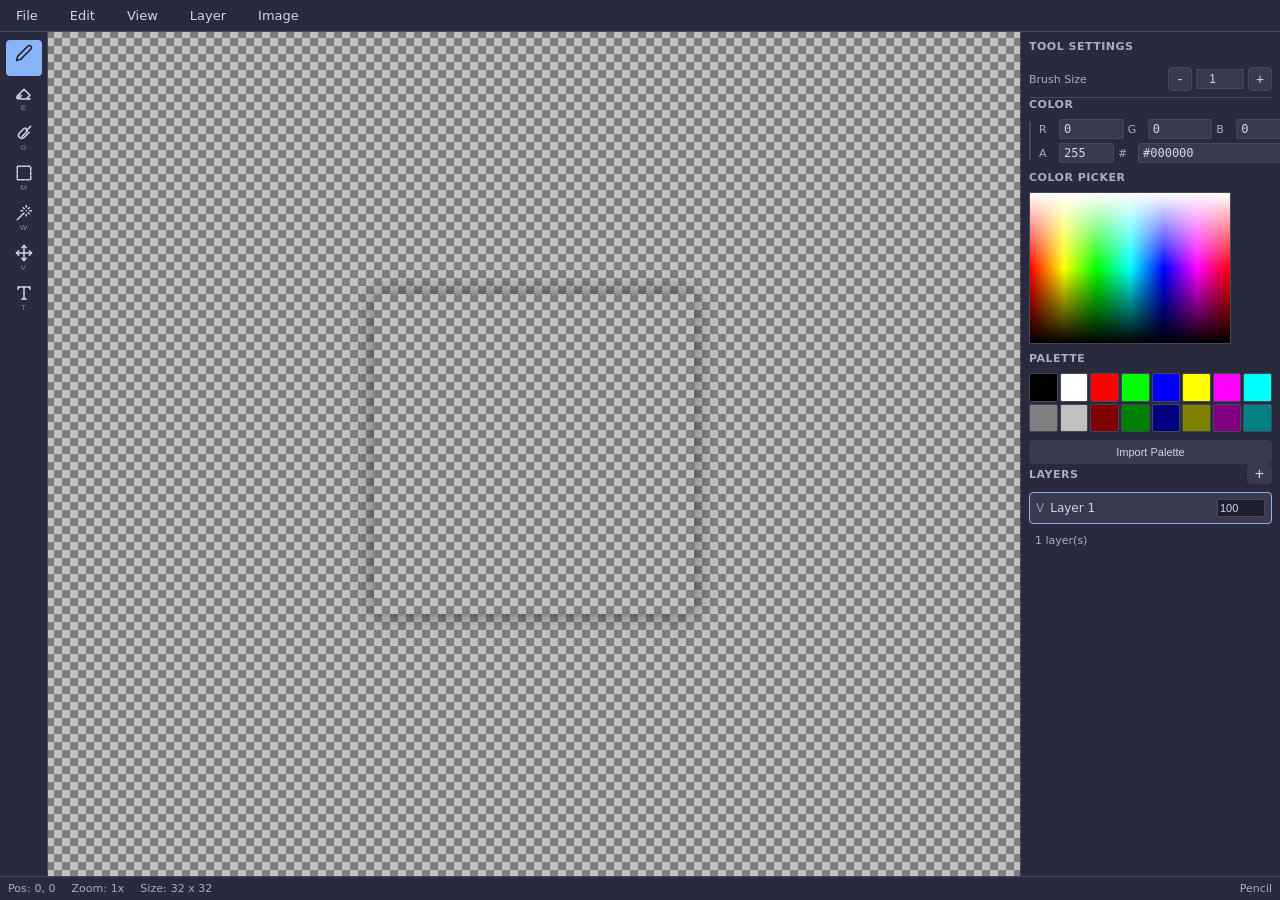
==== index.html @ 4e520830 "better move and fixed move overall" ====
<!doctype html>
<html lang="en">
    <head>
        <meta charset="UTF-8" />
        <meta name="viewport" content="width=device-width, initial-scale=1.0" />
        <title>Pixora - Pixel Art Editor</title>
        <link rel="stylesheet" href="css/themes.css" />
        <link rel="stylesheet" href="css/style.css" />
        <link
            id="retro-font-link"
            rel="stylesheet"
            href="https://fonts.googleapis.com/css2?family=Press+Start+2P&display=swap"
            style="display: none"
        />
    </head>
    <body>
        <div id="app">
            <div id="menu-bar"></div>
            <div id="main-container">
                <div id="left-toolbar"></div>
                <div id="canvas-container">
                    <div class="canvas-workspace">
                        <canvas id="pixel-canvas"></canvas>
                    </div>
                </div>
                <div id="right-panels">
                    <div id="tool-settings"></div>
                    <div id="color-panel"></div>
                    <div id="layers-panel"></div>
                </div>
            </div>
            <div id="status-bar"></div>
        </div>
        <script type="module" src="js/app.js"></script>
    </body>
</html>
---- css/themes.css ----
:root {
    --bg-primary: #1e1e2e;
    --bg-secondary: #2a2a3e;
    --bg-tertiary: #3a3a4e;
    --text-primary: #cdd6f4;
    --text-secondary: #a6adc8;
    --accent: #89b4fa;
    --accent-hover: #74c7ec;
    --border: #45475a;
    --danger: #f38ba8;
    --success: #a6e3a1;
    --toolbar-width: 48px;
    --panel-width: 260px;
    --menu-height: 32px;
    --status-height: 24px;
    --font-family: 'Segoe UI', system-ui, -apple-system, sans-serif;
}

body.retro-font {
    --font-family: 'Press Start 2P', 'Courier New', monospace;
}

body {
    font-family: var(--font-family);
}

body.light-theme {
    --bg-primary: #ffffff;
    --bg-secondary: #f5f5f5;
    --bg-tertiary: #e8e8e8;
    --text-primary: #1e1e2e;
    --text-secondary: #666666;
    --accent: #5c8cf2;
    --accent-hover: #4a7ae0;
    --border: #d0d0d0;
    --danger: #e74c3c;
    --success: #2ecc71;
}
---- css/style.css ----
* {
    margin: 0;
    padding: 0;
    box-sizing: border-box;
}

body {
    font-family: 'Segoe UI', system-ui, -apple-system, sans-serif;
    background: var(--bg-primary);
    color: var(--text-primary);
    overflow: hidden;
    height: 100vh;
    user-select: none;
}

#app {
    display: flex;
    flex-direction: column;
    height: 100vh;
}

#menu-bar {
    height: var(--menu-height);
    background: var(--bg-secondary);
    border-bottom: 1px solid var(--border);
    display: flex;
    align-items: center;
    padding: 0 8px;
    gap: 16px;
    font-size: 13px;
}

.menu-item {
    padding: 4px 8px;
    cursor: pointer;
    border-radius: 4px;
    position: relative;
}

.menu-item:hover {
    background: var(--bg-tertiary);
}

.menu-dropdown {
    display: none;
    position: absolute;
    top: 100%;
    left: 0;
    background: var(--bg-secondary);
    border: 1px solid var(--border);
    border-radius: 4px;
    min-width: 200px;
    z-index: 1000;
    box-shadow: 0 4px 12px rgba(0,0,0,0.3);
}

.menu-item:hover .menu-dropdown {
    display: block;
}

.menu-dropdown-item {
    padding: 6px 12px;
    cursor: pointer;
    display: flex;
    justify-content: space-between;
    font-size: 12px;
}

.menu-dropdown-item:hover {
    background: var(--bg-tertiary);
}

.menu-dropdown-item .shortcut {
    color: var(--text-secondary);
    margin-left: 24px;
}

#main-container {
    flex: 1;
    display: flex;
    overflow: hidden;
}

#left-toolbar {
    background: var(--bg-secondary);
    border-right: 1px solid var(--border);
    display: flex;
    flex-direction: column;
    align-items: center;
    padding: 8px 0;
    gap: 4px;
    transition: width 0.2s, opacity 0.2s;
    overflow: hidden;
    opacity: 1;
    width: var(--toolbar-width);
    flex-shrink: 0;
    position: relative;
}

body:not(.bars-visible) #left-toolbar::after {
    display: none;
}

body:not(.bars-visible) #left-toolbar:not(:hover) {
    width: var(--toolbar-width);
    opacity: 1;
}

body:not(.bars-visible) #left-toolbar:not(:hover) .tool-btn {
    display: flex;
}

#left-toolbar::after {
    content: '';
    position: absolute;
    right: -20px;
    top: 0;
    bottom: 0;
    width: 20px;
}

#left-toolbar:hover,
#left-toolbar:hover ~ #canvas-container {
    opacity: 1;
}

#left-toolbar:not(:hover) {
    width: 8px;
    opacity: 0;
}

#left-toolbar:not(:hover) .tool-btn {
    display: none;
}

#left-toolbar {
    width: var(--toolbar-width);
    background: var(--bg-secondary);
    border-right: 1px solid var(--border);
    display: flex;
    flex-direction: column;
    align-items: center;
    padding: 8px 0;
    gap: 4px;
    transition: width 0.2s, opacity 0.2s;
    overflow: hidden;
    opacity: 1;
}

#left-toolbar:hover {
    opacity: 1;
}

#left-toolbar:not(:hover) {
    width: 8px;
}

#left-toolbar .tool-btn {
    display: none;
}

#left-toolbar:hover .tool-btn {
    display: flex;
}

.tool-btn {
    width: 36px;
    height: 36px;
    border: none;
    background: transparent;
    color: var(--text-primary);
    cursor: pointer;
    border-radius: 4px;
    display: flex;
    flex-direction: column;
    align-items: center;
    justify-content: center;
    font-size: 18px;
    transition: background 0.1s;
    position: relative;
}

.tool-shortcut {
    font-size: 8px;
    color: var(--text-secondary);
    margin-top: 1px;
    opacity: 0.7;
}

.tool-btn:hover {
    background: var(--bg-tertiary);
}

.tool-btn.active {
    background: var(--accent);
    color: var(--bg-primary);
}

#canvas-container {
    flex: 1;
    overflow: auto;
    background: var(--bg-primary);
    background-color: #808080;
    position: relative;
    display: block; /* Let it be a scroll container */
}

.canvas-workspace {
    min-width: 100%;
    min-height: 100%;
    display: flex;
    justify-content: center;
    align-items: center;
    padding: 1000px;
    background-image:
        linear-gradient(45deg, #c0c0c0 25%, transparent 25%),
        linear-gradient(-45deg, #c0c0c0 25%, transparent 25%),
        linear-gradient(45deg, transparent 75%, #c0c0c0 75%),
        linear-gradient(-45deg, transparent 75%, #c0c0c0 75%);
    background-size: 16px 16px;
    background-position: 0 0, 0 8px, 8px -8px, -8px 0px;
    box-sizing: border-box;
}

#pixel-canvas {
    image-rendering: pixelated;
    image-rendering: crisp-edges;
    image-rendering: -moz-crisp-edges;
    cursor: crosshair;
    box-shadow: 0 0 20px rgba(0,0,0,0.5);
    flex-shrink: 0;
}

#right-panels {
    background: var(--bg-secondary);
    border-left: 1px solid var(--border);
    display: flex;
    flex-direction: column;
    overflow-y: auto;
    overflow-x: hidden;
    transition: width 0.2s, opacity 0.2s;
    opacity: 0;
    width: 4px;
    flex-shrink: 0;
    position: relative;
}

body:not(.bars-visible) #right-panels::before {
    display: none;
}

body:not(.bars-visible) #right-panels:not(:hover) {
    width: 260px;
    opacity: 1;
    padding: 8px;
}

body:not(.bars-visible) #right-panels:not(:hover) > * {
    display: block;
}

#right-panels::before {
    content: '';
    position: absolute;
    left: -20px;
    top: 0;
    bottom: 0;
    width: 20px;
}

#right-panels:hover {
    width: 260px;
    opacity: 1;
    padding: 8px;
}

#right-panels:not(:hover) {
    width: 4px;
    opacity: 0;
}

#right-panels:not(:hover) > * {
    display: none;
}

#right-panels:hover > * {
    display: block;
}

.panel {
    border-bottom: 1px solid var(--border);
    padding: 8px;
}

.panel-title {
    font-size: 11px;
    font-weight: 600;
    text-transform: uppercase;
    color: var(--text-secondary);
    margin-bottom: 8px;
    letter-spacing: 0.5px;
}

#color-panel {
    flex-shrink: 0;
}

#layers-panel {
    flex: 1;
    overflow-y: auto;
}

#tool-settings {
    flex-shrink: 0;
}

.color-picker-row {
    display: flex;
    gap: 8px;
    margin-bottom: 8px;
    align-items: center;
}

.color-preview {
    width: 40px;
    height: 40px;
    border: 1px solid var(--border);
    border-radius: 4px;
    cursor: pointer;
}

.color-inputs {
    flex: 1;
    display: flex;
    flex-direction: column;
    gap: 4px;
}

.color-input-row {
    display: flex;
    gap: 4px;
    align-items: center;
}

.color-input-row label {
    font-size: 11px;
    width: 16px;
    color: var(--text-secondary);
}

.color-input-row input {
    flex: 1;
    background: var(--bg-tertiary);
    border: 1px solid var(--border);
    color: var(--text-primary);
    padding: 2px 4px;
    border-radius: 2px;
    font-size: 12px;
    font-family: monospace;
}

.palette {
    display: grid;
    grid-template-columns: repeat(8, 1fr);
    gap: 2px;
    margin-top: 8px;
}

.palette-color {
    aspect-ratio: 1;
    border: 1px solid var(--border);
    cursor: pointer;
    border-radius: 2px;
}

.palette-color:hover {
    transform: scale(1.2);
    z-index: 1;
}

.layer-item {
    display: flex;
    align-items: center;
    gap: 6px;
    padding: 6px;
    background: var(--bg-tertiary);
    border-radius: 4px;
    margin-bottom: 4px;
    cursor: pointer;
    font-size: 12px;
}

.layer-item.active {
    border: 1px solid var(--accent);
}

.layer-visibility {
    cursor: pointer;
    opacity: 0.6;
}

.layer-visibility:hover {
    opacity: 1;
}

.layer-name {
    flex: 1;
    overflow: hidden;
    text-overflow: ellipsis;
    white-space: nowrap;
}

.layer-opacity {
    width: 48px;
    background: var(--bg-primary);
    border: 1px solid var(--border);
    color: var(--text-primary);
    padding: 2px;
    border-radius: 2px;
    font-size: 11px;
}

.setting-row {
    display: flex;
    justify-content: space-between;
    align-items: center;
    padding: 6px 0;
    border-bottom: 1px solid var(--border);
}

.size-btn {
    width: 24px;
    height: 24px;
    border: 1px solid var(--border);
    background: var(--bg-tertiary);
    color: var(--text-primary);
    cursor: pointer;
    border-radius: 4px;
    font-size: 14px;
    display: flex;
    align-items: center;
    justify-content: center;
}

.size-btn:hover {
    filter: brightness(1.2);
}

.hsl-picker {
    margin-bottom: 8px;
}

.hue-slider-container, .sat-light-container {
    margin-bottom: 4px;
}

.hue-slider-container label, .sat-light-container label {
    font-size: 11px;
    color: var(--text-secondary);
    display: block;
    margin-bottom: 2px;
}

.hue-slider-container input[type="range"], .sat-light-container input[type="range"] {
    width: 100%;
    cursor: pointer;
}

#sat-light-canvas {
    width: 100%;
    height: 150px;
    border: 1px solid var(--border);
    border-radius: 2px;
    cursor: crosshair;
    display: block;
    image-rendering: auto;
}

#status-bar {
    height: var(--status-height);
    background: var(--bg-secondary);
    border-top: 1px solid var(--border);
    display: flex;
    align-items: center;
    padding: 0 8px;
    font-size: 11px;
    color: var(--text-secondary);
    gap: 16px;
}

.status-item {
    display: flex;
    gap: 4px;
}

.modal-overlay {
    position: fixed;
    top: 0;
    left: 0;
    right: 0;
    bottom: 0;
    background: rgba(0,0,0,0.6);
    display: flex;
    align-items: center;
    justify-content: center;
    z-index: 2000;
}

.modal {
    background: var(--bg-secondary);
    border: 1px solid var(--border);
    border-radius: 8px;
    padding: 16px;
    min-width: 300px;
}

.modal-title {
    font-size: 14px;
    font-weight: 600;
    margin-bottom: 12px;
}

.modal-field {
    margin-bottom: 8px;
}

.modal-field label {
    display: block;
    font-size: 12px;
    color: var(--text-secondary);
    margin-bottom: 4px;
}

.modal-field input {
    width: 100%;
    background: var(--bg-tertiary);
    border: 1px solid var(--border);
    color: var(--text-primary);
    padding: 6px 8px;
    border-radius: 4px;
    font-size: 13px;
}

.modal-buttons {
    display: flex;
    gap: 8px;
    justify-content: flex-end;
    margin-top: 16px;
}

.btn {
    padding: 6px 16px;
    border: none;
    border-radius: 4px;
    cursor: pointer;
    font-size: 13px;
    background: var(--bg-tertiary);
    color: var(--text-primary);
}

.btn:hover {
    filter: brightness(1.2);
}

.btn-primary {
    background: var(--accent);
    color: var(--bg-primary);
}

.btn-danger {
    background: var(--danger);
    color: var(--bg-primary);
}

.btn-small {
    padding: 2px 8px;
    font-size: 16px;
    line-height: 1;
    min-width: 24px;
    border: none;
    border-radius: 4px;
    cursor: pointer;
    background: var(--bg-tertiary);
    color: var(--text-primary);
}

.btn-small:hover {
    filter: brightness(1.2);
}
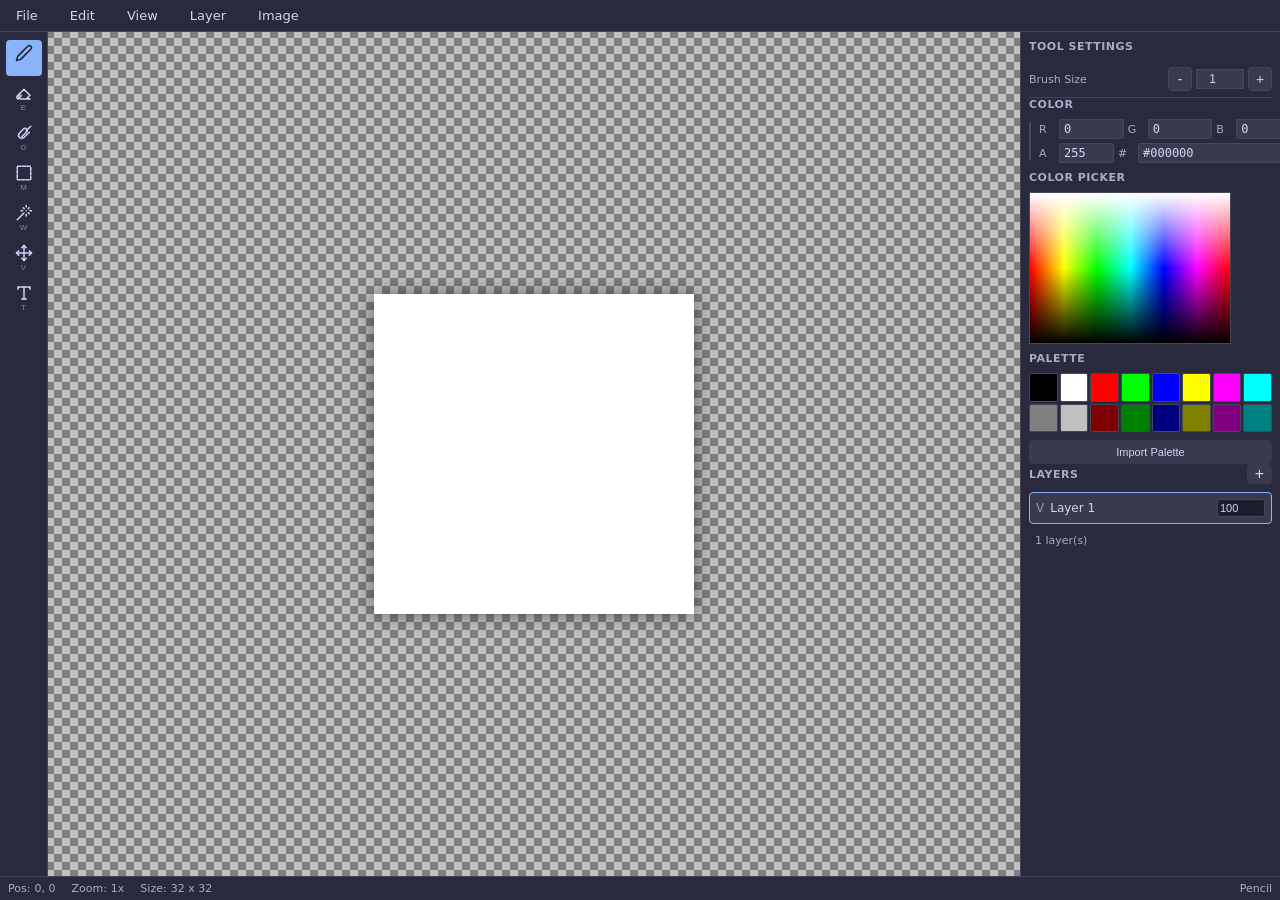
==== commit 8fb30184: "Even better" ====
--- a/index.html
+++ b/index.html
@@ -21,6 +21,7 @@
                 <div id="canvas-container">
                     <div class="canvas-workspace">
                         <canvas id="pixel-canvas"></canvas>
+                        <canvas id="overlay-canvas"></canvas>
                     </div>
                 </div>
                 <div id="right-panels">
--- a/css/style.css
+++ b/css/style.css
@@ -222,13 +222,23 @@
     box-sizing: border-box;
 }
 
-#pixel-canvas {
+#pixel-canvas, #overlay-canvas {
     image-rendering: pixelated;
     image-rendering: crisp-edges;
     image-rendering: -moz-crisp-edges;
     cursor: crosshair;
+    flex-shrink: 0;
+}
+
+#pixel-canvas {
     box-shadow: 0 0 20px rgba(0,0,0,0.5);
-    flex-shrink: 0;
+    background-color: white; /* Base color for transparency visibility */
+}
+
+#overlay-canvas {
+    position: absolute;
+    pointer-events: none;
+    image-rendering: auto; /* Smoother lines for UI */
 }
 
 #right-panels {
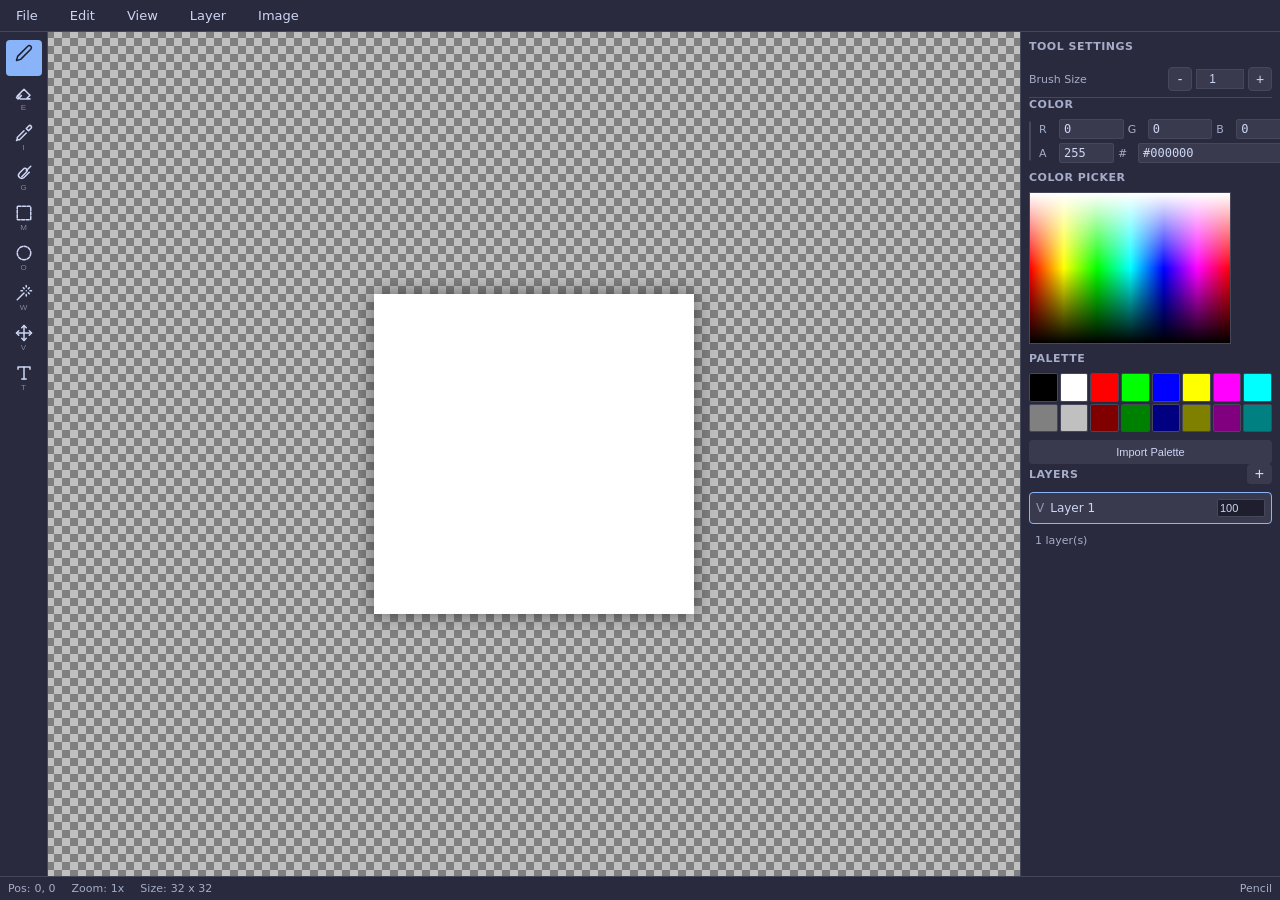
==== commit 389a011a: "text working now" ====
--- a/index.html
+++ b/index.html
@@ -34,4 +34,4 @@
         </div>
         <script type="module" src="js/app.js"></script>
     </body>
-</html>+</html>
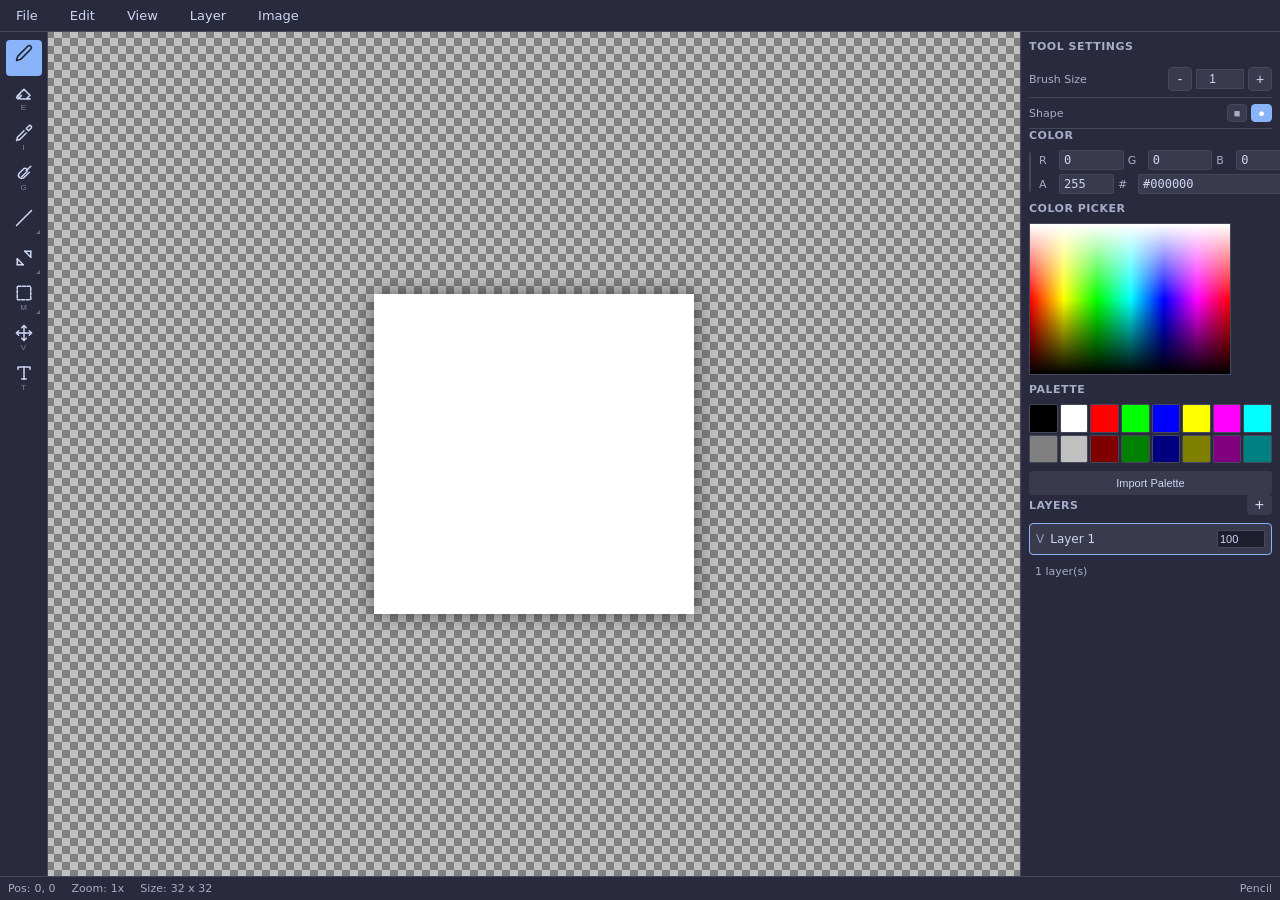
==== commit 7b48bd87: "icon added" ====
--- a/index.html
+++ b/index.html
@@ -6,6 +6,7 @@
         <title>Pixora - Pixel Art Editor</title>
         <link rel="stylesheet" href="css/themes.css" />
         <link rel="stylesheet" href="css/style.css" />
+        <link rel="icon" type="image/svg+xml" href="icon.svg" />
         <link
             id="retro-font-link"
             rel="stylesheet"
--- a/css/style.css
+++ b/css/style.css
@@ -194,6 +194,51 @@
 .tool-btn.active {
     background: var(--accent);
     color: var(--bg-primary);
+}
+
+.tool-group-indicator {
+    position: absolute;
+    bottom: 2px;
+    right: 2px;
+    width: 0;
+    height: 0;
+    border-style: solid;
+    border-width: 0 0 4px 4px;
+    border-color: transparent transparent var(--text-secondary) transparent;
+    opacity: 0.5;
+}
+
+.tool-context-menu {
+    background: var(--bg-secondary);
+    border: 1px solid var(--border);
+    border-radius: 4px;
+    box-shadow: 0 4px 12px rgba(0,0,0,0.4);
+    overflow: hidden;
+}
+
+.tool-context-menu-item {
+    display: flex;
+    align-items: center;
+    gap: 8px;
+    padding: 8px 12px;
+    cursor: pointer;
+    font-size: 12px;
+    color: var(--text-primary);
+    transition: background 0.1s;
+}
+
+.tool-context-menu-item:hover {
+    background: var(--bg-tertiary);
+}
+
+.tool-context-menu-item.active {
+    background: var(--accent);
+    color: var(--bg-primary);
+}
+
+.tool-context-menu-item svg {
+    width: 14px;
+    height: 14px;
 }
 
 #canvas-container {
@@ -456,6 +501,24 @@
     filter: brightness(1.2);
 }
 
+.shape-btn {
+    border: 1px solid var(--border);
+    background: var(--bg-tertiary);
+    color: var(--text-secondary);
+    cursor: pointer;
+    border-radius: 4px;
+}
+
+.shape-btn:hover {
+    filter: brightness(1.2);
+}
+
+.shape-btn.active {
+    background: var(--accent);
+    color: white;
+    border-color: var(--accent);
+}
+
 .hsl-picker {
     margin-bottom: 8px;
 }
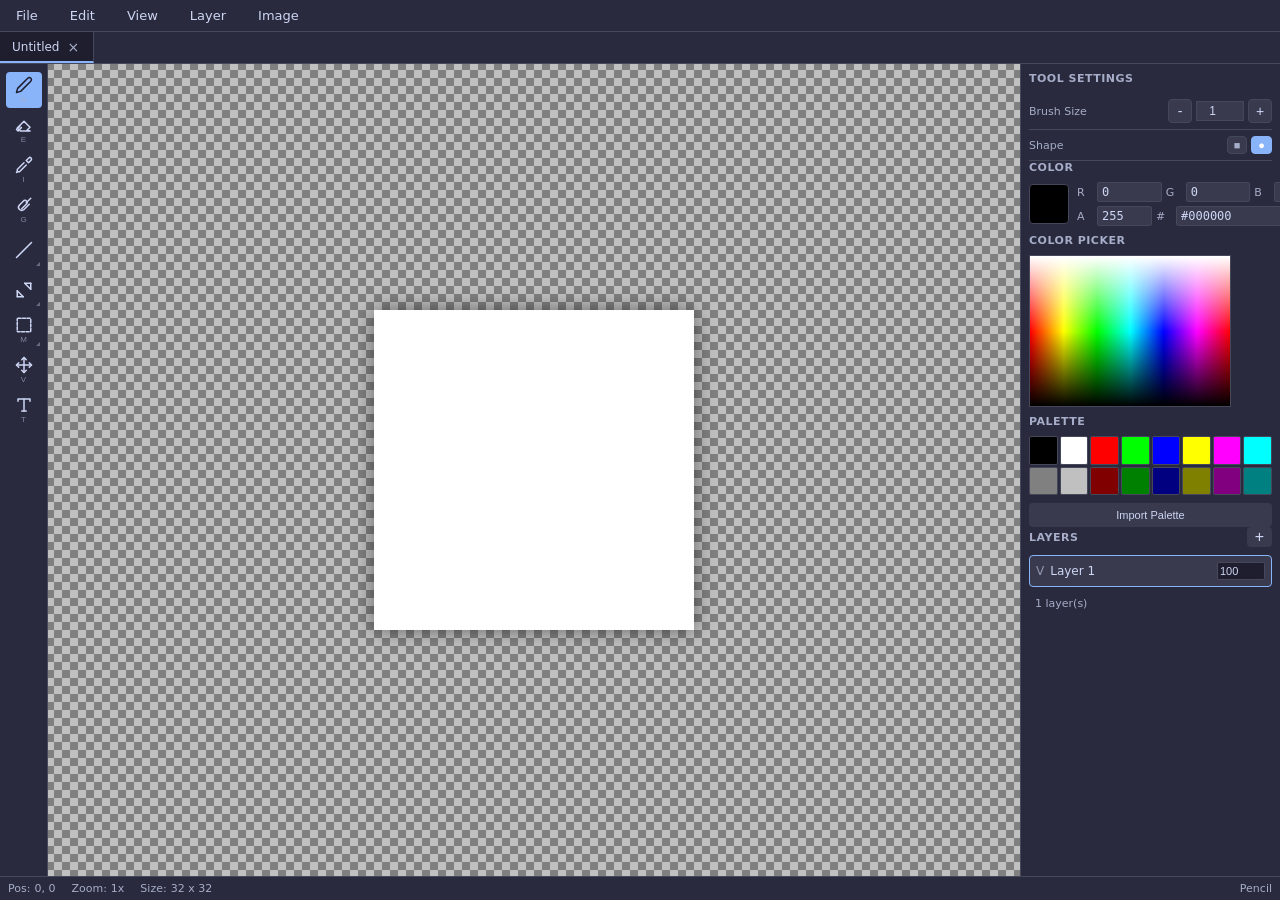
==== commit 9753c481: "Tab System" ====
--- a/index.html
+++ b/index.html
@@ -7,6 +7,7 @@
         <link rel="stylesheet" href="css/themes.css" />
         <link rel="stylesheet" href="css/style.css" />
         <link rel="icon" type="image/svg+xml" href="icon.svg" />
+        <link rel="manifest" href="manifest.json" />
         <link
             id="retro-font-link"
             rel="stylesheet"
@@ -17,6 +18,7 @@
     <body>
         <div id="app">
             <div id="menu-bar"></div>
+            <div id="tab-bar"></div>
             <div id="main-container">
                 <div id="left-toolbar"></div>
                 <div id="canvas-container">
@@ -34,5 +36,10 @@
             <div id="status-bar"></div>
         </div>
         <script type="module" src="js/app.js"></script>
+        <script>
+            if ('serviceWorker' in navigator) {
+                navigator.serviceWorker.register('/Pixora/sw.js');
+            }
+        </script>
     </body>
 </html>
--- a/css/style.css
+++ b/css/style.css
@@ -73,6 +73,70 @@
 .menu-dropdown-item .shortcut {
     color: var(--text-secondary);
     margin-left: 24px;
+}
+
+#tab-bar {
+    height: 32px;
+    background: var(--bg-secondary);
+    border-bottom: 1px solid var(--border);
+    display: flex;
+    align-items: stretch;
+    overflow-x: auto;
+    overflow-y: hidden;
+    gap: 0;
+    flex-shrink: 0;
+}
+
+#tab-bar::-webkit-scrollbar {
+    height: 3px;
+}
+
+.tab {
+    display: flex;
+    align-items: center;
+    gap: 6px;
+    padding: 0 12px;
+    font-size: 12px;
+    cursor: pointer;
+    border-right: 1px solid var(--border);
+    background: var(--bg-secondary);
+    color: var(--text-secondary);
+    white-space: nowrap;
+    min-width: 0;
+    user-select: none;
+}
+
+.tab:hover {
+    background: var(--bg-tertiary);
+}
+
+.tab.active {
+    background: var(--bg-primary);
+    color: var(--text-primary);
+    border-bottom: 2px solid var(--accent);
+}
+
+.tab.dirty .tab-title::after {
+    content: ' *';
+    color: var(--accent);
+}
+
+.tab-close {
+    display: flex;
+    align-items: center;
+    justify-content: center;
+    width: 16px;
+    height: 16px;
+    border-radius: 2px;
+    font-size: 14px;
+    line-height: 1;
+    color: var(--text-secondary);
+    flex-shrink: 0;
+}
+
+.tab-close:hover {
+    background: var(--bg-tertiary);
+    color: var(--text-primary);
 }
 
 #main-container {
@@ -379,6 +443,8 @@
 .color-preview {
     width: 40px;
     height: 40px;
+    min-width: 40px;
+    min-height: 40px;
     border: 1px solid var(--border);
     border-radius: 4px;
     cursor: pointer;
@@ -447,6 +513,11 @@
 
 .layer-item.active {
     border: 1px solid var(--accent);
+}
+
+.layer-item.selected {
+    background: rgba(137, 180, 250, 0.3);
+    box-shadow: inset 3px 0 0 var(--accent);
 }
 
 .layer-visibility {
